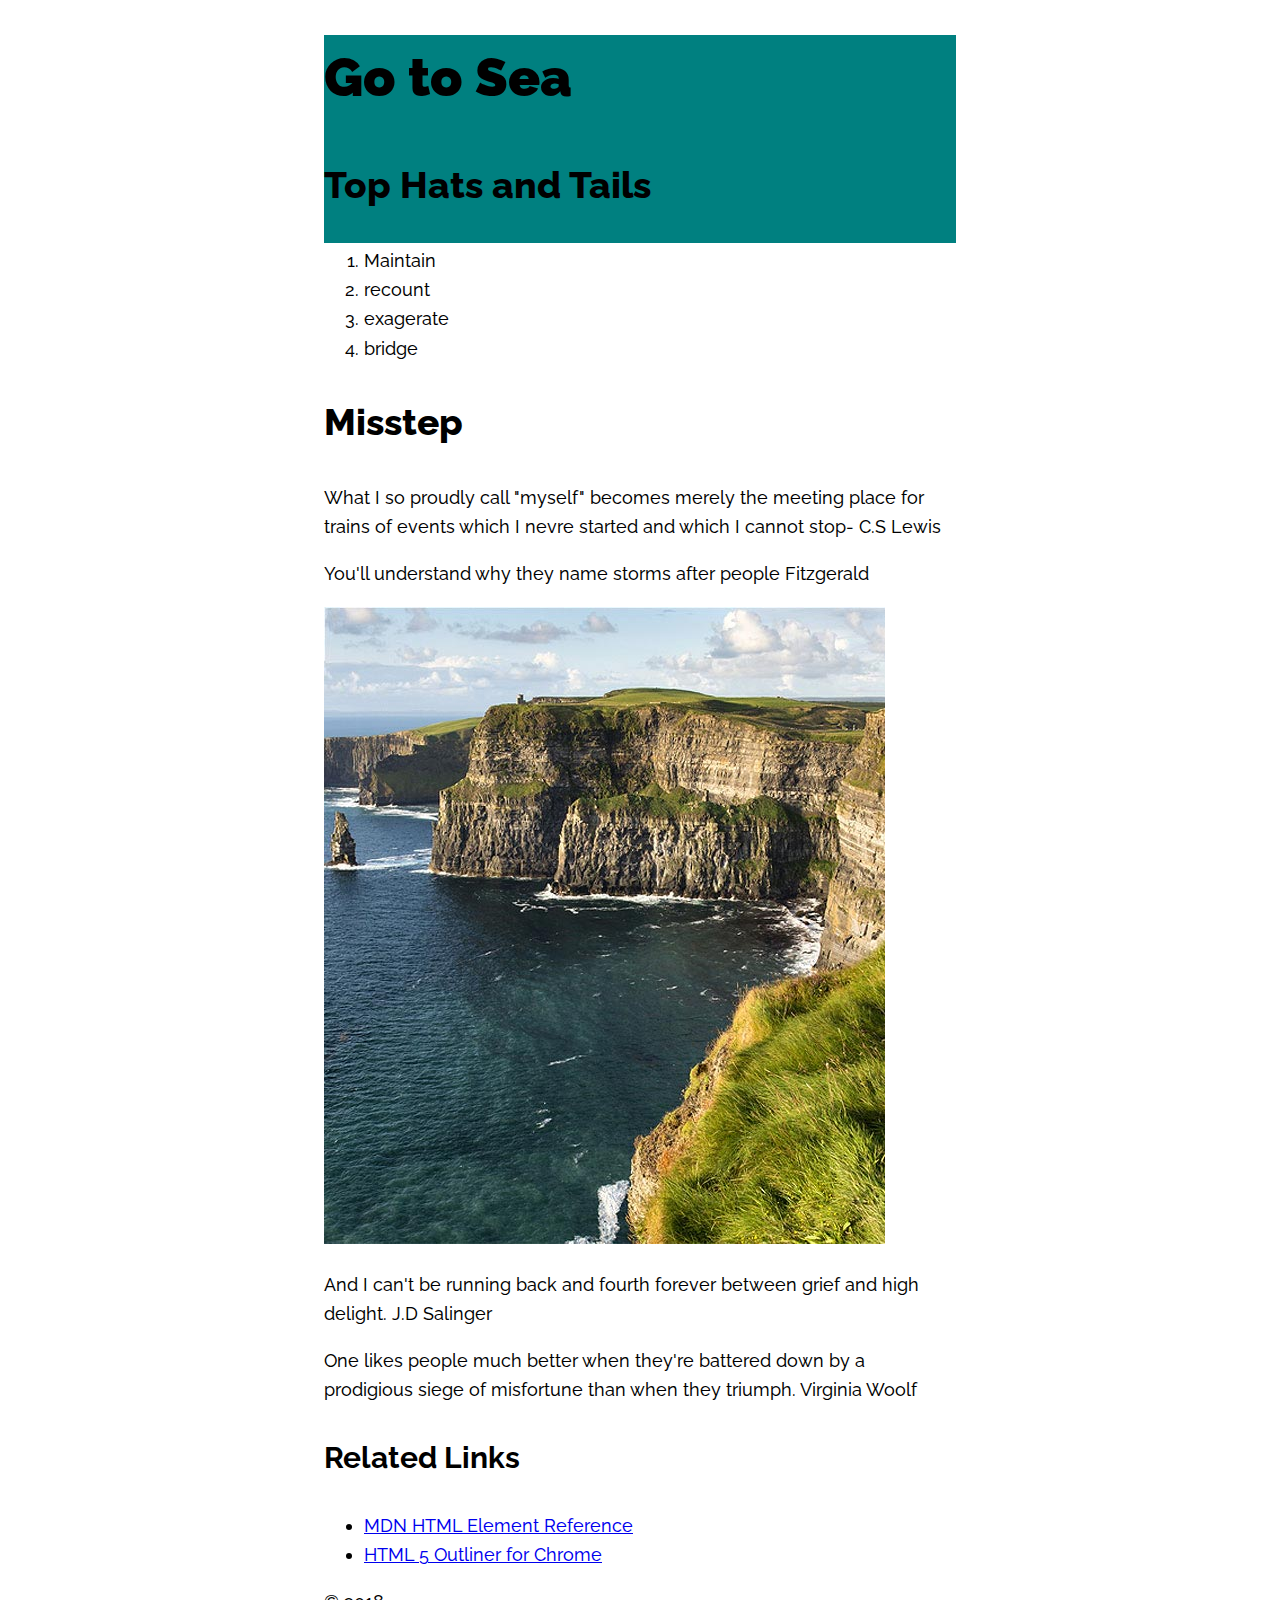
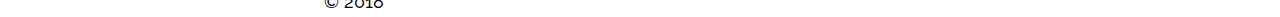
==== csstypography.html @ 44986802 "first" ====
<!DOCTYPE html>
<html lang="en">
<head>
<meta charset="UTF-8">	
<title> Learn Typography CSS </title>
<link rel="stylesheet" type=text/css href="style1.css">
<link href="https://fonts.googleapis.com/css?family=Raleway" rel="stylesheet">
</head>
<body>
<div class="wrapper">
<header> 
<h1>Go to Sea</h1>
</header>
<main>
<section> <h2>Top Hats and Tails</h2>
<ol>
	<li>Maintain</li>
	<li>recount</li>
	<li>exagerate</li>
	<li>bridge</li>
</ol>
</section>
<section> 
<h2>Misstep</h2>
<p>What I so proudly call "myself" becomes merely the meeting place for trains of events which I nevre started and which I cannot stop- C.S Lewis</p>
<p>You'll understand why they name storms after people Fitzgerald</p>
<img src="cliffs.jpg" alt="">
<p>And I can't be running back and fourth forever between grief and high delight. J.D Salinger</p>
<p>One likes people much better when they're battered down by a prodigious siege of misfortune than when they triumph. Virginia Woolf</p>
</section>	
<aside> <h3>Related Links</h3>
<ul>
<li><a href="https://developer.mozilla.org/en-US/docs/Web/HTML/Element">MDN HTML Element Reference</a></li>
<li><a href="https://chrome.google.com/webstore/detail/html5-outliner/afoibpobokebhgfnknfndkgemglggomo
">HTML 5 Outliner for Chrome</a></li>
</ul>
</aside>
</main>
<footer>
<p>&copy; 2018</p>
</footer>
 </div>	
</body>
</html>
---- style1.css ----
div {background:teal;
height:13rem; width:50%;
}
.wrapper {max-width: 45rem;margin: 0 auto;}

body{
	font-family: Raleway, Tahoma,Verdana,Segoe,sans-serif;
	font-size: 1.125rem;
	font-weight: 450;

	line-height: 1.618;
}



h1{font-weight: 900;font-size:3.3rem; line-height: 1.35 
margin:0.8em 0;}

h2{font-weight: 800; font-size: 2.3rem; line-height: 1.45
	margin:1em 0;}
h3{font-weight: 700; font-size: 1.85rem; line-height: 1.6
margin:1.3em 0; }
h4{font-weight: 700; font-size: 1.55rem;line-height: 1.7
 margin:1.5em 0; }
h5{font-weight: 600;font-size: 1.4rem; line-height: 1.6
 margin:1.6em 0; }
h6{font-weight: 500;font-size:1.25rem; line height: 1.6;
	margin:1.6em 0;}
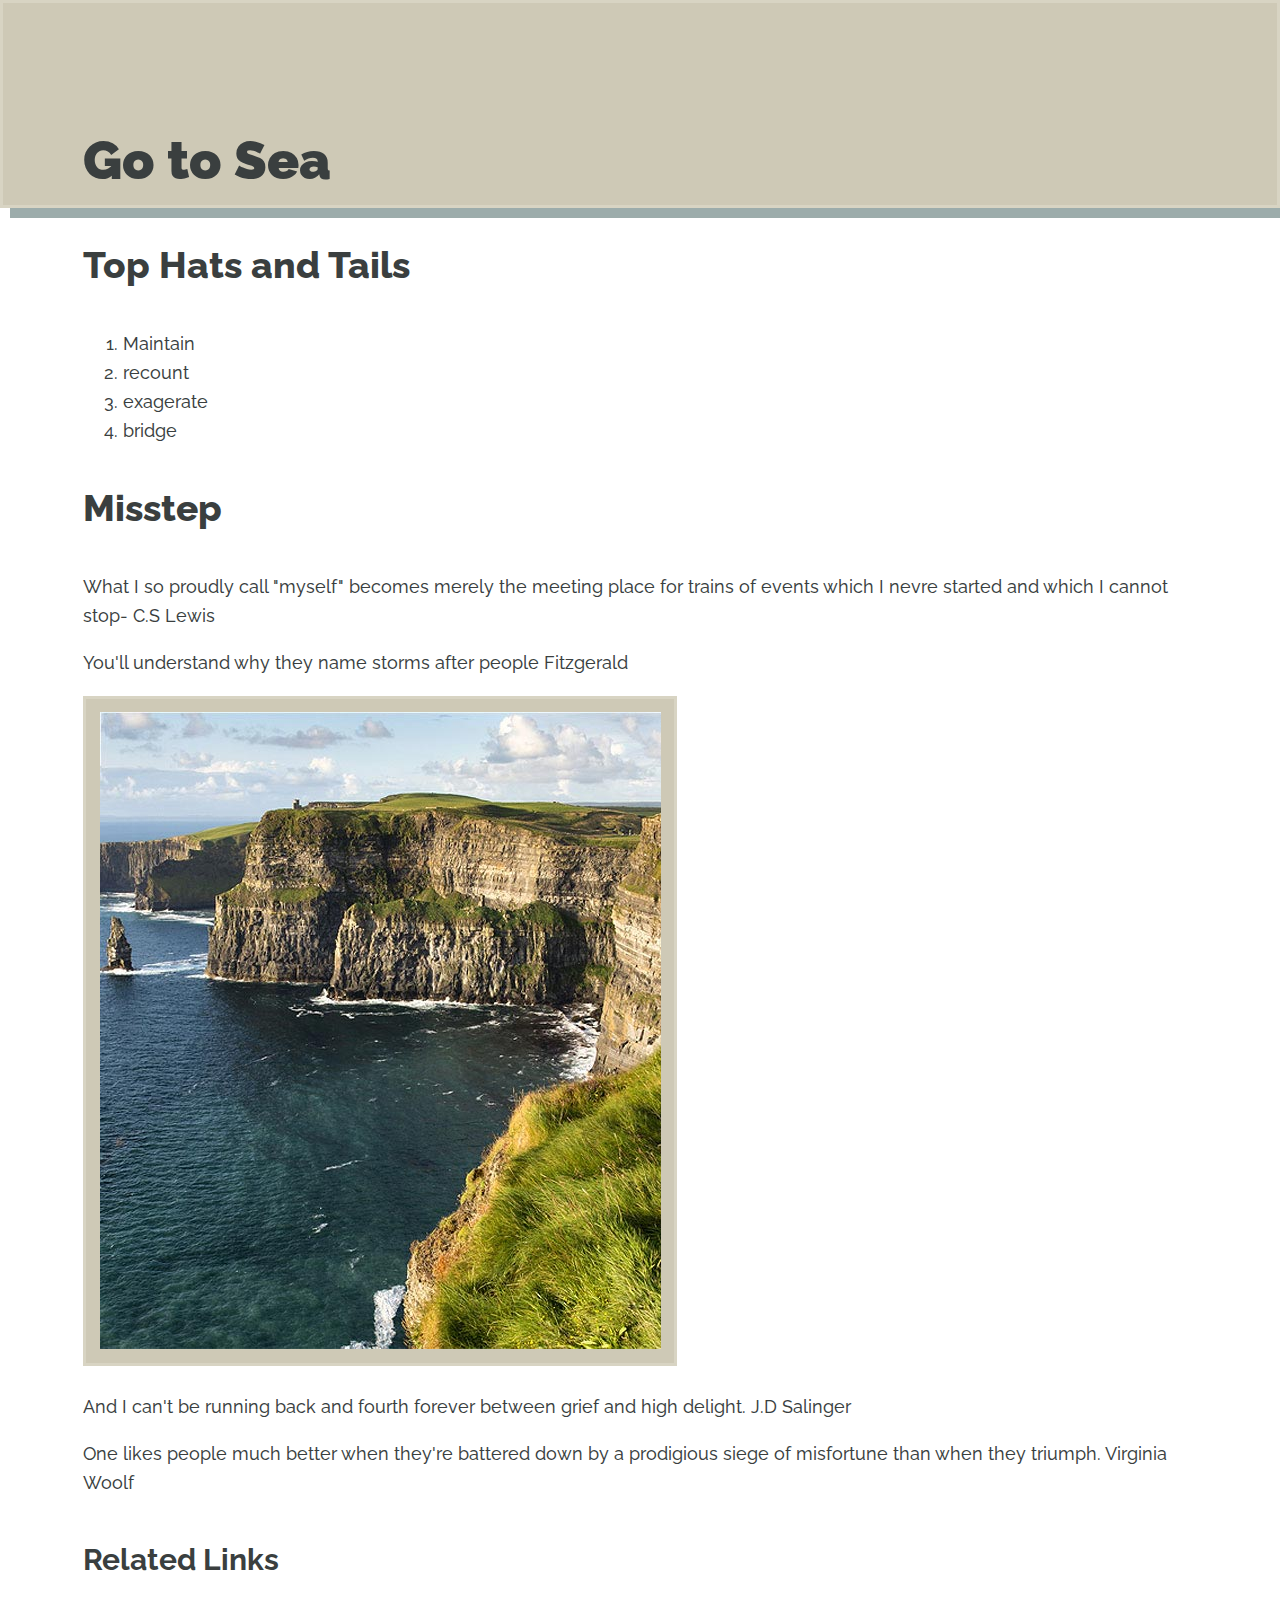
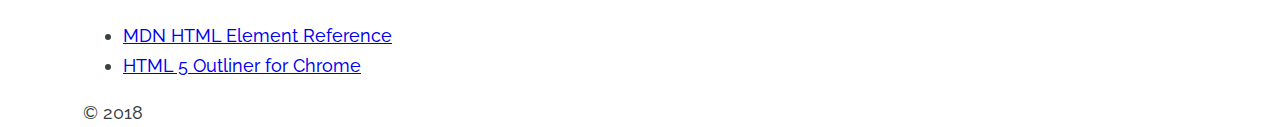
==== commit ee03d9cc: "gotothesea" ====
--- a/csstypography.html
+++ b/csstypography.html
@@ -24,7 +24,7 @@
 <h2>Misstep</h2>
 <p>What I so proudly call "myself" becomes merely the meeting place for trains of events which I nevre started and which I cannot stop- C.S Lewis</p>
 <p>You'll understand why they name storms after people Fitzgerald</p>
-<img src="cliffs.jpg" alt="">
+<img <img class="image_frame" src="cliffs.jpg" alt="">
 <p>And I can't be running back and fourth forever between grief and high delight. J.D Salinger</p>
 <p>One likes people much better when they're battered down by a prodigious siege of misfortune than when they triumph. Virginia Woolf</p>
 </section>	
--- a/style1.css
+++ b/style1.css
@@ -1,28 +1,54 @@
-div {background:teal;
+div {
 height:13rem; width:50%;
 }
-.wrapper {max-width: 45rem;margin: 0 auto;}
-
+.wrapper {width: 100%;
+max-width:80rem;
+border-width:0.1875rem;
+border-style: solid;
+margin: 0 auto;
+box-sizing:border-box;
+padding:5rem;
+background-color: #CEC9B6;
+border-color: #D8D4C3;
+box-shadow:0.625rem 0.625rem rgba(58,89,87,0.5);
+}
+.image_frame {
+box-sizing:border-box;
+padding:0.85rem;
+border-width:0.2rem;
+border-style: solid;
+background-color: #CEC9B6;
+border-color: #D8D4C3;	
+}
 body{
+	
+	margin:0;
+	background-color: #EOFFFF;
+	color: #3A3F3F;
 	font-family: Raleway, Tahoma,Verdana,Segoe,sans-serif;
 	font-size: 1.125rem;
 	font-weight: 450;
-
-	line-height: 1.618;
+    line-height: 1.618;
 }
 
 
 
-h1{font-weight: 900;font-size:3.3rem; line-height: 1.35 
+h1{font-weight: 900;font-size:3.3rem; 
+line-height: 1.35; 
 margin:0.8em 0;}
 
-h2{font-weight: 800; font-size: 2.3rem; line-height: 1.45
+h2{font-weight: 800; font-size: 2.3rem;
+	line-height: 1.45;
 	margin:1em 0;}
-h3{font-weight: 700; font-size: 1.85rem; line-height: 1.6
+h3{font-weight: 700; font-size: 1.85rem;
+	line-height: 1.6;
 margin:1.3em 0; }
-h4{font-weight: 700; font-size: 1.55rem;line-height: 1.7
+h4{font-weight: 700; font-size: 1.55rem;
+	line-height: 1.7;
  margin:1.5em 0; }
-h5{font-weight: 600;font-size: 1.4rem; line-height: 1.6
+h5{font-weight: 600;font-size: 1.4rem; 
+	line-height: 1.6;
  margin:1.6em 0; }
-h6{font-weight: 500;font-size:1.25rem; line height: 1.6;
+h6{font-weight: 500;font-size:1.25rem; 
+line-height: 1.6;
 	margin:1.6em 0;}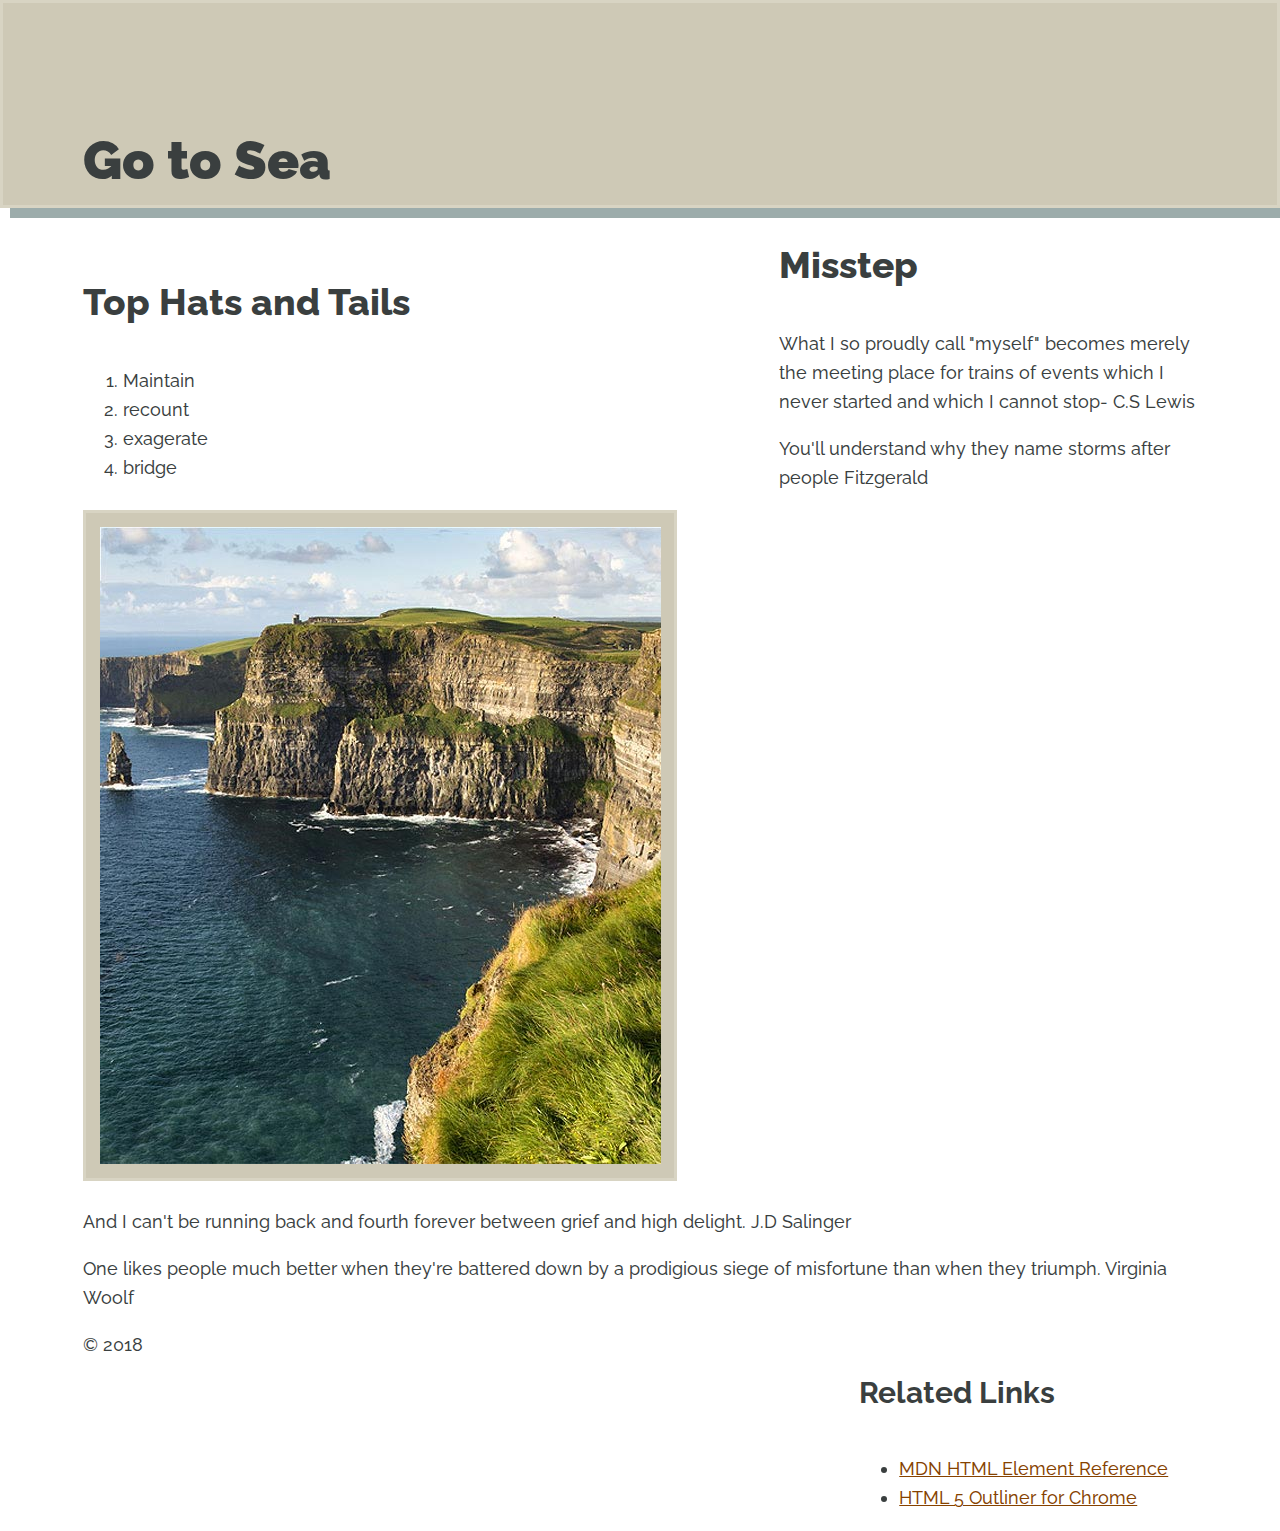
==== commit c8b29142: "progress" ====
--- a/csstypography.html
+++ b/csstypography.html
@@ -11,24 +11,24 @@
 <header> 
 <h1>Go to Sea</h1>
 </header>
-<main>
-<section> <h2>Top Hats and Tails</h2>
+<main class="clearfix">
+<section class="col_01"> <h2>Top Hats and Tails</h2>
 <ol>
 	<li>Maintain</li>
 	<li>recount</li>
 	<li>exagerate</li>
 	<li>bridge</li>
 </ol>
-</section>
+</section class="col_01">
 <section> 
 <h2>Misstep</h2>
-<p>What I so proudly call "myself" becomes merely the meeting place for trains of events which I nevre started and which I cannot stop- C.S Lewis</p>
+<p>What I so proudly call "myself" becomes merely the meeting place for trains of events which I never started and which I cannot stop- C.S Lewis</p>
 <p>You'll understand why they name storms after people Fitzgerald</p>
 <img <img class="image_frame" src="cliffs.jpg" alt="">
 <p>And I can't be running back and fourth forever between grief and high delight. J.D Salinger</p>
 <p>One likes people much better when they're battered down by a prodigious siege of misfortune than when they triumph. Virginia Woolf</p>
-</section>	
-<aside> <h3>Related Links</h3>
+</section>	<aside class="col_02">
+ <h3>Related Links</h3>
 <ul>
 <li><a href="https://developer.mozilla.org/en-US/docs/Web/HTML/Element">MDN HTML Element Reference</a></li>
 <li><a href="https://chrome.google.com/webstore/detail/html5-outliner/afoibpobokebhgfnknfndkgemglggomo
--- a/style1.css
+++ b/style1.css
@@ -12,6 +12,16 @@
 border-color: #D8D4C3;
 box-shadow:0.625rem 0.625rem rgba(58,89,87,0.5);
 }
+.col_01 {width: 62.5%;
+float: left;}
+
+.col_01 > : first-child {
+	margin-top:0;
+} 
+.col_02 {width: 37.5%;
+float: right;padding-left: 5rem;box-sizing:border-box;}
+
+
 .image_frame {
 box-sizing:border-box;
 padding:0.85rem;
@@ -30,7 +40,9 @@
 	font-weight: 450;
     line-height: 1.618;
 }
+a, a:link, a:visited {color: #864200;}
 
+a:hover, a:active {color: #34918F;}
 
 
 h1{font-weight: 900;font-size:3.3rem; 
